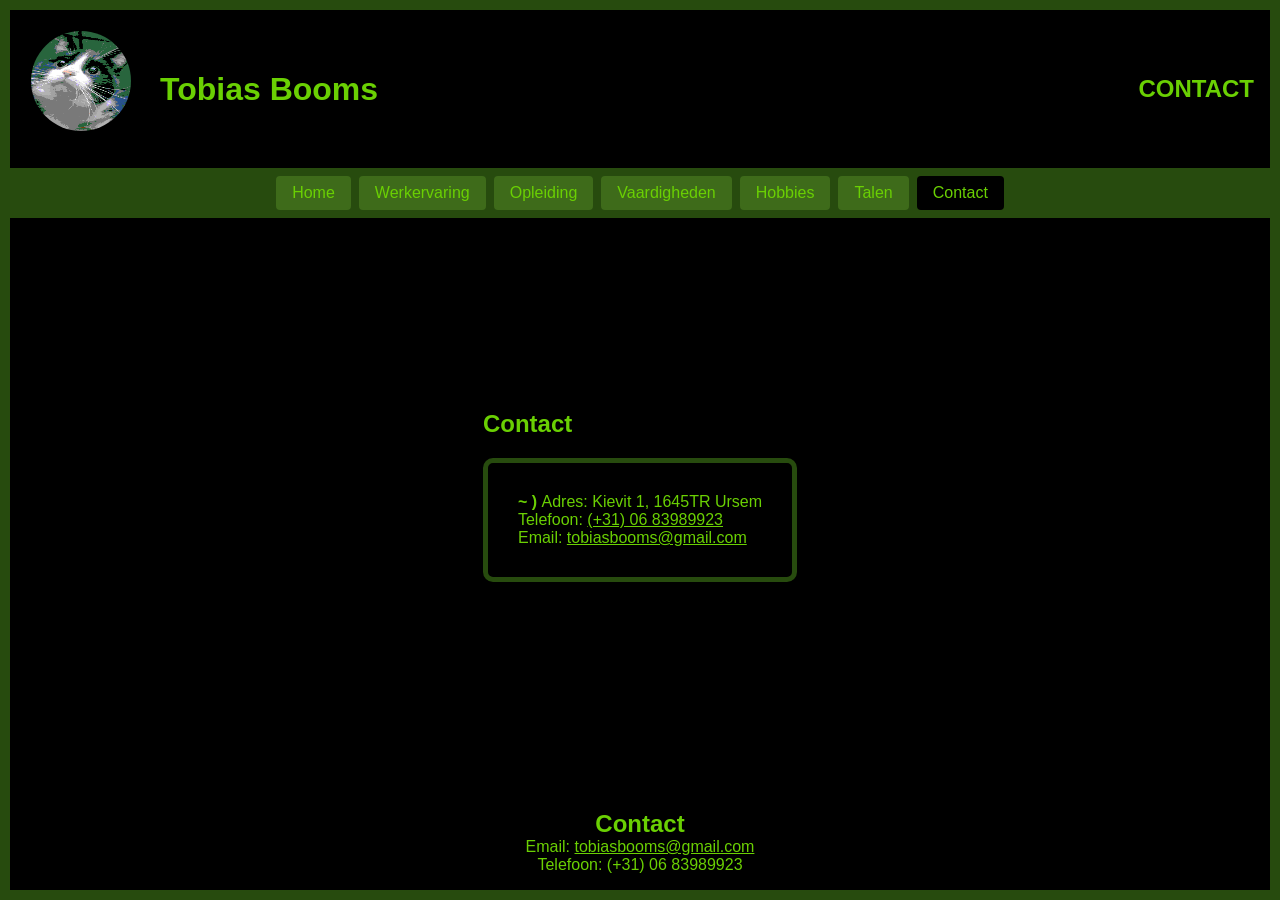
==== html/contact.html @ fe84f191 "Site omgezet naar cv met nieuwe sectiepagina's" ====
<!doctype html>
<html lang="nl">
<head>
	<meta charset="utf-8">
	<meta name="viewport" content="width=device-width, initial-scale=1">
	<title>Contact - Tobias Booms</title>
	<link rel="stylesheet" href="../design.css">
</head>
<body>
	<header>
		<img src="../images/pfp.png" alt="Profielfoto van Tobias Booms">
		<h1>Tobias Booms</h1>
		<p>CONTACT</p>
	</header>

	<nav>
		<a class="nav-buttons" href="../index.html">Home</a>
		<a class="nav-buttons" href="werkervaring.html">Werkervaring</a>
		<a class="nav-buttons" href="opleiding.html">Opleiding</a>
		<a class="nav-buttons" href="vaardigheden.html">Vaardigheden</a>
		<a class="nav-buttons" href="hobbies.html">Hobbies</a>
		<a class="nav-buttons" href="talen.html">Talen</a>
		<a class="nav-buttons active" href="contact.html">Contact</a>
	</nav>

	<main>
		<section>
			<div class="text-container">
				<h2>Contact</h2>
				<p class="section-text">Adres: Kievit 1, 1645TR Ursem<br>
					Telefoon: <a href="tel:+31683989923">(+31) 06 83989923</a><br>
					Email: <a href="mailto:tobiasbooms@gmail.com">tobiasbooms@gmail.com</a></p>
			</div>
		</section>
	</main>

	<footer>
		<h2>Contact</h2>
		<p>Email: <a href="mailto:tobiasbooms@gmail.com">tobiasbooms@gmail.com</a></p>
		<p>Telefoon: (+31) 06 83989923</p>
	</footer>
</body>
</html>
---- design.css ----
:root{
--color-background: #000000;
--color-green: #274b0e;
--color-light-green: #3e6b1a;
--color-black: #000000;
--color-text: #6ad003;
}


*{
	margin: 0;
	padding: 0;
	box-sizing: border-box;
	font-family: 'mono', sans-serif;
}

body{
	background-color: var(--color-background);
	color: var(--color-text);
	text-align: center;
	border: 10px solid var(--color-green);
    min-height: 100vh;          
    display: flex;
    flex-direction: column;     
}



header{
	background-color: var(--color-background);
	color: var(--color-text);
	padding: 1rem;
	text-align: center;
	display: flex;
	align-items: center;
	justify-content: flex-start;
	gap: 1.5rem;
	flex-wrap: wrap;
}


header img{
	width: 110px;
	height: 110px;
	border-radius: 50%;
	margin-bottom: 1rem;
	border: 5px solid var(--color-black);
}


header p{
	margin-left: auto;
	font-size: 1.5rem;
	font-weight: bold;
	text-transform: uppercase;
}


nav{
	background-color: var(--color-green);
	padding: 0.5rem;
	display: flex;
	flex-wrap: wrap;
	justify-content: center;
	gap: 0.5rem;
}

nav a{
	color: var(--color-text);
	text-decoration: none;
}

main{
	padding: 2rem;
	display: flex;
	flex-direction: column;
	align-items: center;
	justify-content: center;
	flex: 1; 
}

footer{
	background-color: var(--color-black);
	color: var(--color-text);
	padding: 1rem;
	text-align: center;
}

a{
	color: var(--color-text);
}


.content-image{
	max-width: 650px;
	max-height: 650px;
	border-radius: 4px;
	border: 5px solid var(--color-green);
}

.content-image:hover{
	transform: scale(1.05);
	transition: transform 0.3s ease-in-out;
}


.nav-buttons{
	background-color: var(--color-light-green);
	padding: 0.5rem 1rem;
	border-radius: 4px;
	
}

.nav-buttons:hover{
	color: var(--color-text);
	transform: scale(1.05);
	transition: transform 0.3s ease-in-out;
}

.nav-buttons:focus{
	transform: scale(1.05);
	transition: transform 0.3s ease-in-out;
}

.nav-buttons.active{
	background-color: var(--color-background);
	color: var(--color-text);
}

.section-content{
	display: flex;
	justify-content: center;
	align-items: flex-start;
	gap: 3.5rem;
}

.text-container{
	text-align: left;
	max-width: 600px;
}

.image-container{
	display: flex;
	flex-direction: column;
	gap: 1rem;
}

.section-text{
	width: 100%;
	border: 5px solid var(--color-green);
	padding: 30px;
	margin: 20px 0;
	border-radius: 10px;
	color: var(--color-text);
}

.section-text::before{
	content: '~ ) ';
	font-weight: bold;
}
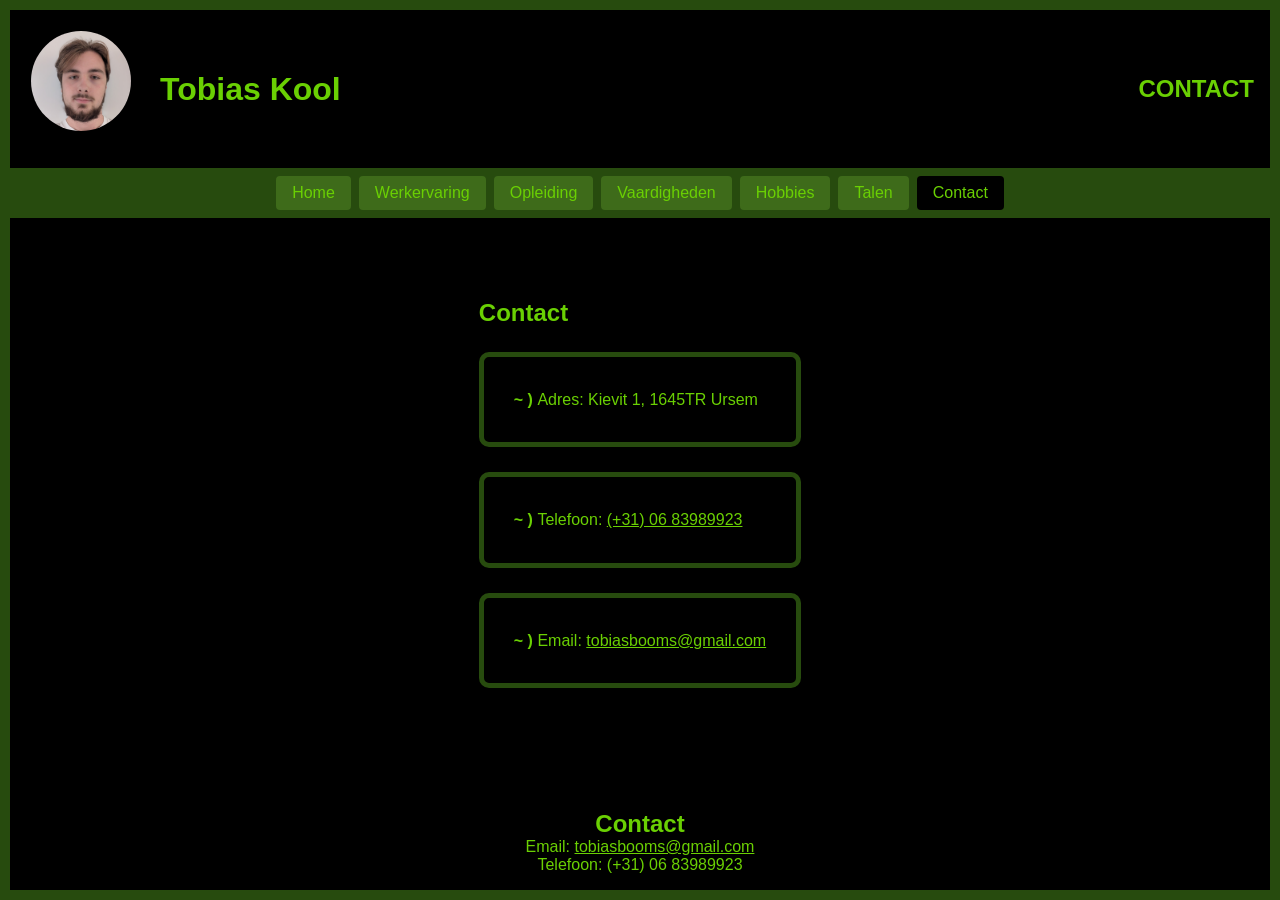
==== commit cac0d22c: "Nieuwe profielfoto, naam Tobias Kool en duidelijkere tekst met witregels" ====
--- a/html/contact.html
+++ b/html/contact.html
@@ -3,13 +3,13 @@
 <head>
 	<meta charset="utf-8">
 	<meta name="viewport" content="width=device-width, initial-scale=1">
-	<title>Contact - Tobias Booms</title>
+	<title>Contact - Tobias Kool</title>
 	<link rel="stylesheet" href="../design.css">
 </head>
 <body>
 	<header>
-		<img src="../images/pfp.png" alt="Profielfoto van Tobias Booms">
-		<h1>Tobias Booms</h1>
+		<img src="../images/pfp.png" alt="Profielfoto van Tobias Kool">
+		<h1>Tobias Kool</h1>
 		<p>CONTACT</p>
 	</header>
 
@@ -27,9 +27,12 @@
 		<section>
 			<div class="text-container">
 				<h2>Contact</h2>
-				<p class="section-text">Adres: Kievit 1, 1645TR Ursem<br>
-					Telefoon: <a href="tel:+31683989923">(+31) 06 83989923</a><br>
-					Email: <a href="mailto:tobiasbooms@gmail.com">tobiasbooms@gmail.com</a></p>
+
+				<p class="section-text">Adres: Kievit 1, 1645TR Ursem</p>
+
+				<p class="section-text">Telefoon: <a href="tel:+31683989923">(+31) 06 83989923</a></p>
+
+				<p class="section-text">Email: <a href="mailto:tobiasbooms@gmail.com">tobiasbooms@gmail.com</a></p>
 			</div>
 		</section>
 	</main>
--- a/design.css
+++ b/design.css
@@ -149,9 +149,10 @@
 	width: 100%;
 	border: 5px solid var(--color-green);
 	padding: 30px;
-	margin: 20px 0;
+	margin: 25px 0;
 	border-radius: 10px;
 	color: var(--color-text);
+	line-height: 1.6;
 }
 
 .section-text::before{
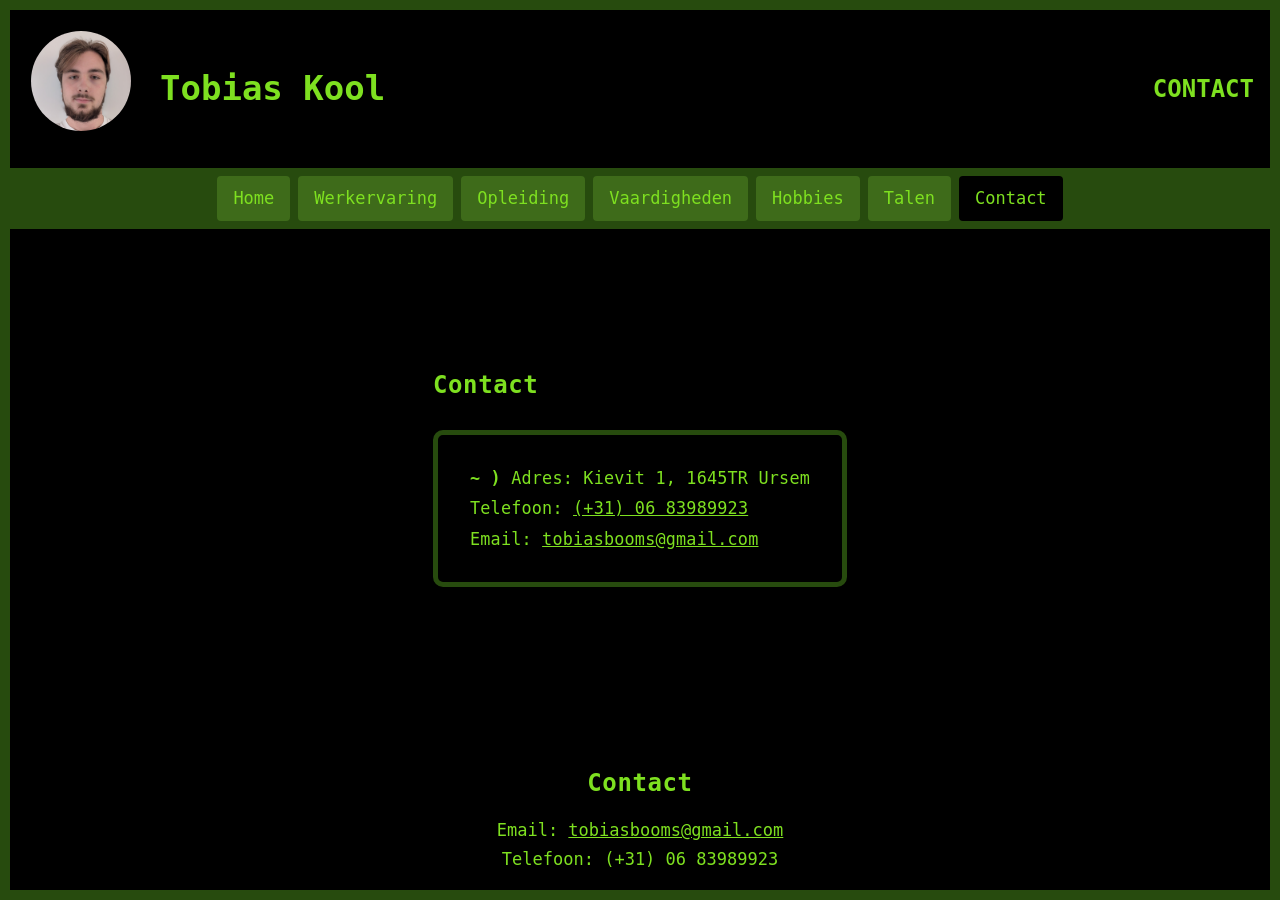
==== commit b303ae64: "CSS leesbaarder gemaakt en tekst weer in doorlopende blokken" ====
--- a/html/contact.html
+++ b/html/contact.html
@@ -27,12 +27,9 @@
 		<section>
 			<div class="text-container">
 				<h2>Contact</h2>
-
-				<p class="section-text">Adres: Kievit 1, 1645TR Ursem</p>
-
-				<p class="section-text">Telefoon: <a href="tel:+31683989923">(+31) 06 83989923</a></p>
-
-				<p class="section-text">Email: <a href="mailto:tobiasbooms@gmail.com">tobiasbooms@gmail.com</a></p>
+				<p class="section-text">Adres: Kievit 1, 1645TR Ursem<br>
+					Telefoon: <a href="tel:+31683989923">(+31) 06 83989923</a><br>
+					Email: <a href="mailto:tobiasbooms@gmail.com">tobiasbooms@gmail.com</a></p>
 			</div>
 		</section>
 	</main>
--- a/design.css
+++ b/design.css
@@ -3,7 +3,7 @@
 --color-green: #274b0e;
 --color-light-green: #3e6b1a;
 --color-black: #000000;
---color-text: #6ad003;
+--color-text: #7ee020;
 }
 
 
@@ -11,7 +11,7 @@
 	margin: 0;
 	padding: 0;
 	box-sizing: border-box;
-	font-family: 'mono', sans-serif;
+	font-family: 'DejaVu Sans Mono', 'Liberation Mono', 'Courier New', monospace;
 }
 
 body{
@@ -19,6 +19,9 @@
 	color: var(--color-text);
 	text-align: center;
 	border: 10px solid var(--color-green);
+	font-size: 17px;
+	line-height: 1.7;
+	-webkit-font-smoothing: antialiased;
     min-height: 100vh;          
     display: flex;
     flex-direction: column;     
@@ -79,6 +82,12 @@
 	flex: 1; 
 }
 
+h2{
+	font-size: 1.5rem;
+	margin-bottom: 0.75rem;
+	letter-spacing: 0.6px;
+}
+
 footer{
 	background-color: var(--color-black);
 	color: var(--color-text);
@@ -136,7 +145,7 @@
 
 .text-container{
 	text-align: left;
-	max-width: 600px;
+	max-width: 680px;
 }
 
 .image-container{
@@ -148,11 +157,18 @@
 .section-text{
 	width: 100%;
 	border: 5px solid var(--color-green);
-	padding: 30px;
-	margin: 25px 0;
+	padding: 1.75rem 2rem;
+	margin: 1.5rem 0;
 	border-radius: 10px;
 	color: var(--color-text);
-	line-height: 1.6;
+	font-size: 1.05rem;
+	line-height: 1.8;
+	letter-spacing: 0.2px;
+}
+
+.section-text strong{
+	color: #a6f24a;
+	letter-spacing: 0.4px;
 }
 
 .section-text::before{
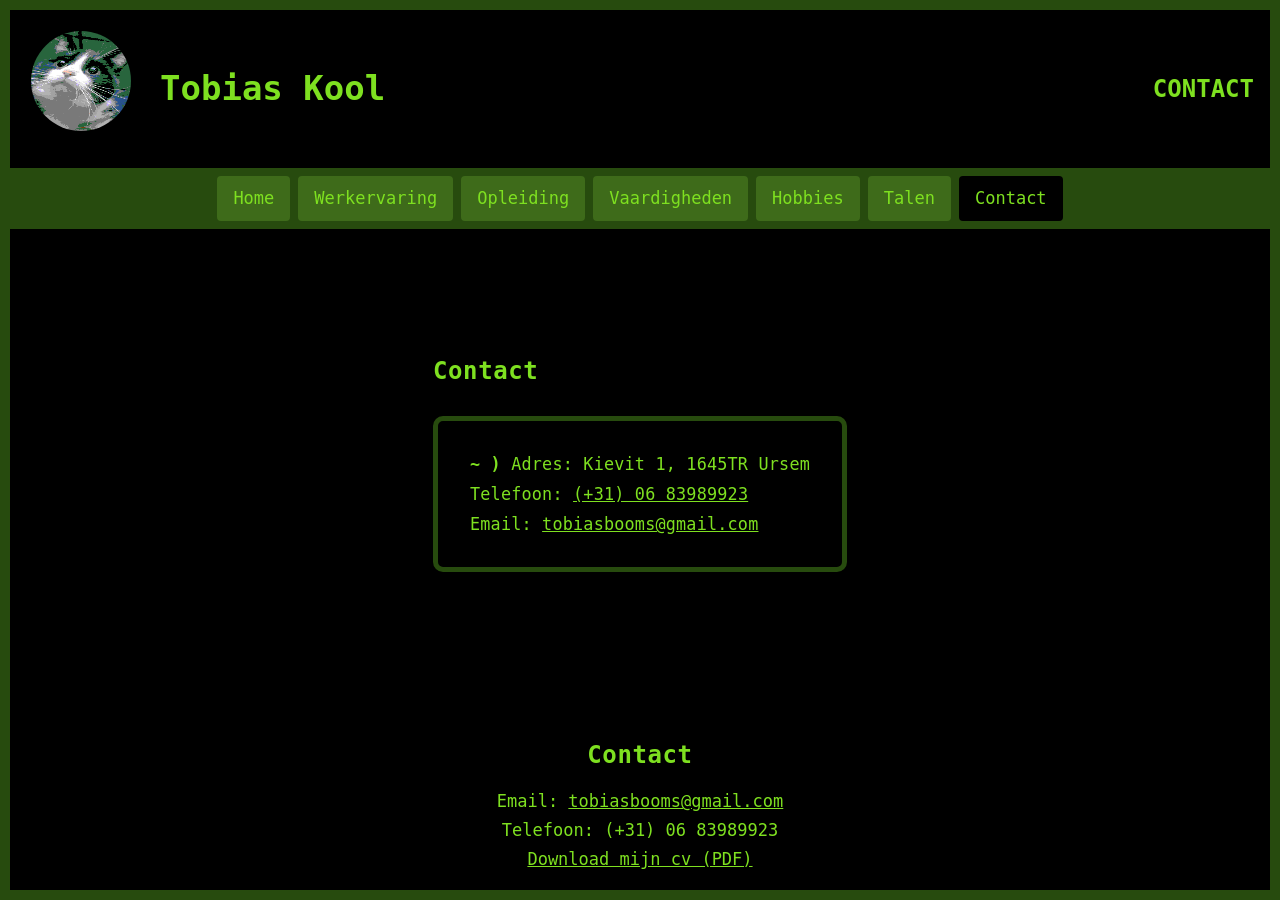
==== commit 9a48b892: "CV-tekst ingekort en downloadbare CV (PDF/Word) toegevoegd" ====
--- a/html/contact.html
+++ b/html/contact.html
@@ -38,6 +38,7 @@
 		<h2>Contact</h2>
 		<p>Email: <a href="mailto:tobiasbooms@gmail.com">tobiasbooms@gmail.com</a></p>
 		<p>Telefoon: (+31) 06 83989923</p>
+		<p><a href="../cv/Tobias_Kool_CV.pdf" download>Download mijn cv (PDF)</a></p>
 	</footer>
 </body>
 </html>
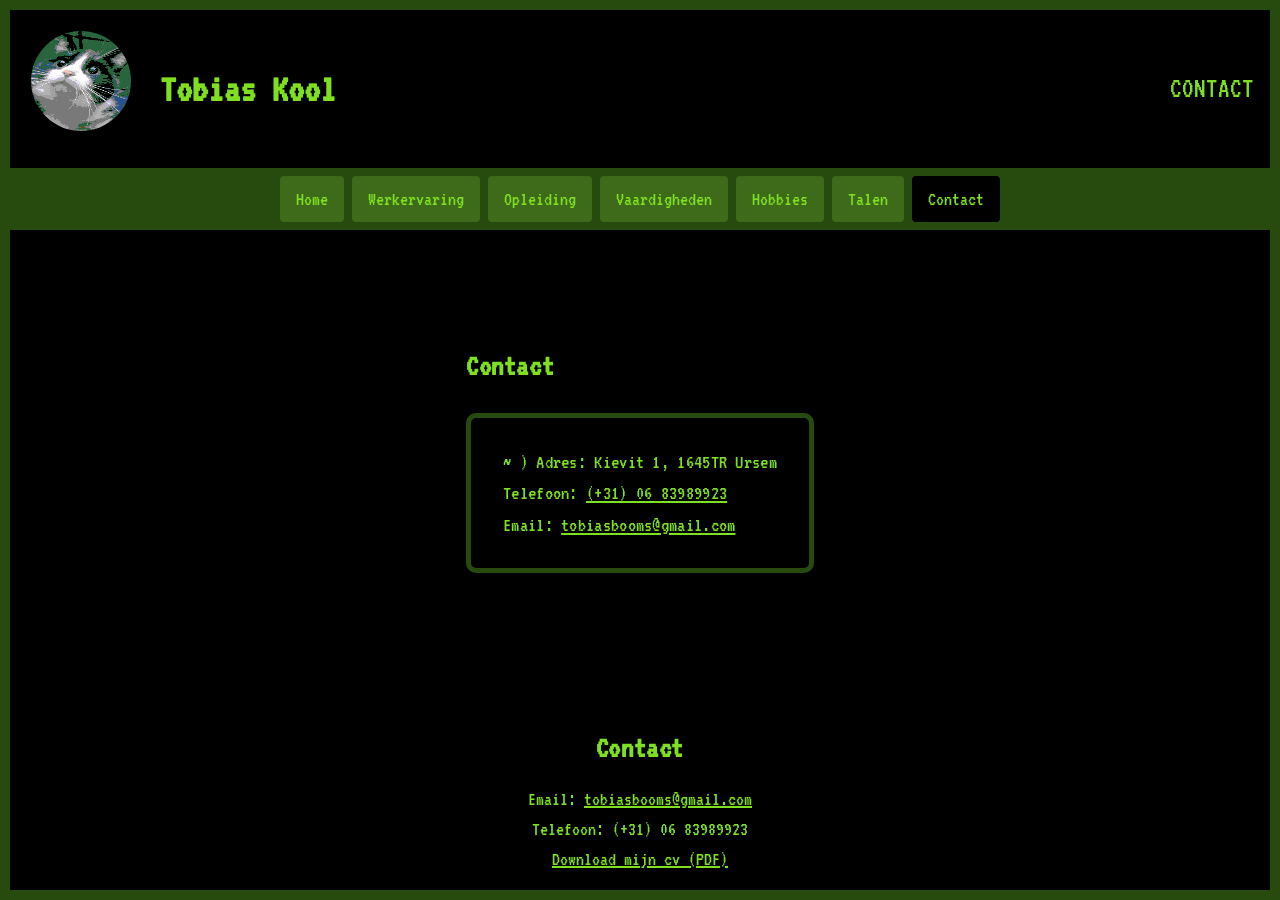
==== commit f805a184: "Cache-busting ?v=2 op design.css" ====
--- a/html/contact.html
+++ b/html/contact.html
@@ -4,7 +4,7 @@
 	<meta charset="utf-8">
 	<meta name="viewport" content="width=device-width, initial-scale=1">
 	<title>Contact - Tobias Kool</title>
-	<link rel="stylesheet" href="../design.css">
+	<link rel="stylesheet" href="../design.css?v=2">
 </head>
 <body>
 	<header>
--- a/design.css
+++ b/design.css
@@ -1,3 +1,21 @@
+@font-face{
+	font-family: 'VT323';
+	font-style: normal;
+	font-weight: 400;
+	font-display: swap;
+	src: url('fonts/vt323-latin.woff2') format('woff2');
+	unicode-range: U+0000-00FF, U+0131, U+0152-0153, U+02BB-02BC, U+02C6, U+02DA, U+02DC, U+0304, U+0308, U+0329, U+2000-206F, U+20AC, U+2122, U+2191, U+2193, U+2212, U+2215, U+FEFF, U+FFFD;
+}
+
+@font-face{
+	font-family: 'VT323';
+	font-style: normal;
+	font-weight: 400;
+	font-display: swap;
+	src: url('fonts/vt323-latin-ext.woff2') format('woff2');
+	unicode-range: U+0100-02BA, U+02BD-02C5, U+02C7-02CC, U+02CE-02D7, U+02DD-02FF, U+0304, U+0308, U+0329, U+1D00-1DBF, U+1E00-1E9F, U+1EF2-1EFF, U+2020, U+20A0-20AB, U+20AD-20C0, U+2113, U+2C60-2C7F, U+A720-A7FF;
+}
+
 :root{
 --color-background: #000000;
 --color-green: #274b0e;
@@ -11,7 +29,7 @@
 	margin: 0;
 	padding: 0;
 	box-sizing: border-box;
-	font-family: 'DejaVu Sans Mono', 'Liberation Mono', 'Courier New', monospace;
+	font-family: 'VT323', 'DejaVu Sans Mono', 'Liberation Mono', monospace;
 }
 
 body{
@@ -19,9 +37,9 @@
 	color: var(--color-text);
 	text-align: center;
 	border: 10px solid var(--color-green);
-	font-size: 17px;
-	line-height: 1.7;
-	-webkit-font-smoothing: antialiased;
+	font-size: 20px;
+	line-height: 1.5;
+	-webkit-font-smoothing: none;
     min-height: 100vh;          
     display: flex;
     flex-direction: column;     
@@ -53,8 +71,8 @@
 
 header p{
 	margin-left: auto;
-	font-size: 1.5rem;
-	font-weight: bold;
+	font-size: 1.8rem;
+	font-weight: normal;
 	text-transform: uppercase;
 }
 
@@ -83,7 +101,7 @@
 }
 
 h2{
-	font-size: 1.5rem;
+	font-size: 1.9rem;
 	margin-bottom: 0.75rem;
 	letter-spacing: 0.6px;
 }
@@ -161,17 +179,18 @@
 	margin: 1.5rem 0;
 	border-radius: 10px;
 	color: var(--color-text);
-	font-size: 1.05rem;
-	line-height: 1.8;
-	letter-spacing: 0.2px;
+	font-size: 1.3rem;
+	line-height: 1.5;
+	letter-spacing: 0.3px;
 }
 
 .section-text strong{
 	color: #a6f24a;
-	letter-spacing: 0.4px;
+	font-weight: normal;
+	letter-spacing: 0.5px;
 }
 
 .section-text::before{
 	content: '~ ) ';
-	font-weight: bold;
+	font-weight: normal;
 }
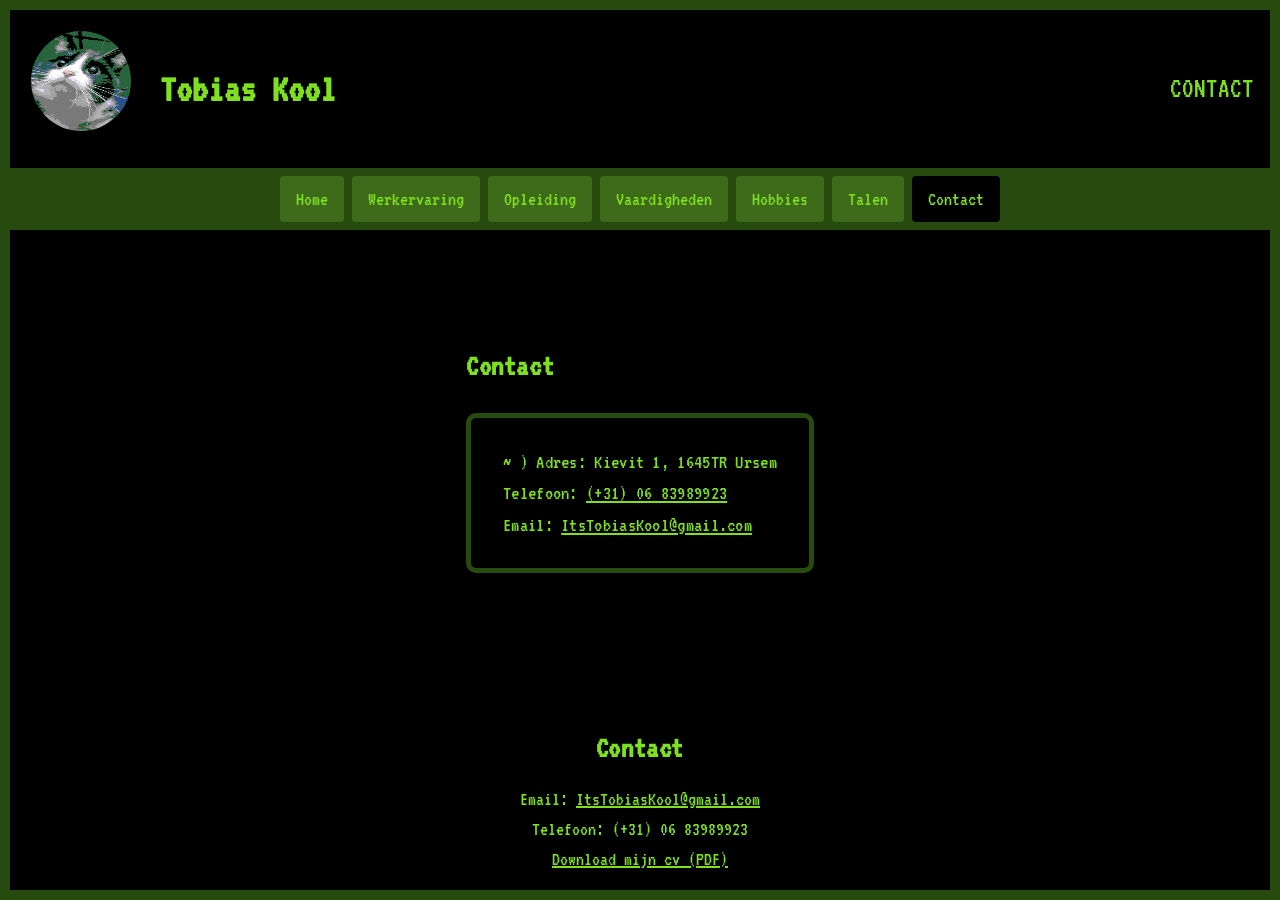
==== commit aca7efe3: "E-mailadres bijgewerkt naar ItsTobiasKool@gmail.com" ====
--- a/html/contact.html
+++ b/html/contact.html
@@ -4,7 +4,8 @@
 	<meta charset="utf-8">
 	<meta name="viewport" content="width=device-width, initial-scale=1">
 	<title>Contact - Tobias Kool</title>
-	<link rel="stylesheet" href="../design.css?v=2">
+	<link rel="preload" href="../fonts/vt323-latin.woff2" as="font" type="font/woff2" crossorigin>
+	<link rel="stylesheet" href="../design.css?v=3">
 </head>
 <body>
 	<header>
@@ -29,14 +30,14 @@
 				<h2>Contact</h2>
 				<p class="section-text">Adres: Kievit 1, 1645TR Ursem<br>
 					Telefoon: <a href="tel:+31683989923">(+31) 06 83989923</a><br>
-					Email: <a href="mailto:tobiasbooms@gmail.com">tobiasbooms@gmail.com</a></p>
+					Email: <a href="mailto:ItsTobiasKool@gmail.com">ItsTobiasKool@gmail.com</a></p>
 			</div>
 		</section>
 	</main>
 
 	<footer>
 		<h2>Contact</h2>
-		<p>Email: <a href="mailto:tobiasbooms@gmail.com">tobiasbooms@gmail.com</a></p>
+		<p>Email: <a href="mailto:ItsTobiasKool@gmail.com">ItsTobiasKool@gmail.com</a></p>
 		<p>Telefoon: (+31) 06 83989923</p>
 		<p><a href="../cv/Tobias_Kool_CV.pdf" download>Download mijn cv (PDF)</a></p>
 	</footer>
--- a/design.css
+++ b/design.css
@@ -2,8 +2,8 @@
 	font-family: 'VT323';
 	font-style: normal;
 	font-weight: 400;
-	font-display: swap;
-	src: url('fonts/vt323-latin.woff2') format('woff2');
+	font-display: fallback;
+	src: url('fonts/vt323-latin.woff2?v=2') format('woff2');
 	unicode-range: U+0000-00FF, U+0131, U+0152-0153, U+02BB-02BC, U+02C6, U+02DA, U+02DC, U+0304, U+0308, U+0329, U+2000-206F, U+20AC, U+2122, U+2191, U+2193, U+2212, U+2215, U+FEFF, U+FFFD;
 }
 
@@ -11,8 +11,8 @@
 	font-family: 'VT323';
 	font-style: normal;
 	font-weight: 400;
-	font-display: swap;
-	src: url('fonts/vt323-latin-ext.woff2') format('woff2');
+	font-display: fallback;
+	src: url('fonts/vt323-latin-ext.woff2?v=2') format('woff2');
 	unicode-range: U+0100-02BA, U+02BD-02C5, U+02C7-02CC, U+02CE-02D7, U+02DD-02FF, U+0304, U+0308, U+0329, U+1D00-1DBF, U+1E00-1E9F, U+1EF2-1EFF, U+2020, U+20A0-20AB, U+20AD-20C0, U+2113, U+2C60-2C7F, U+A720-A7FF;
 }
 
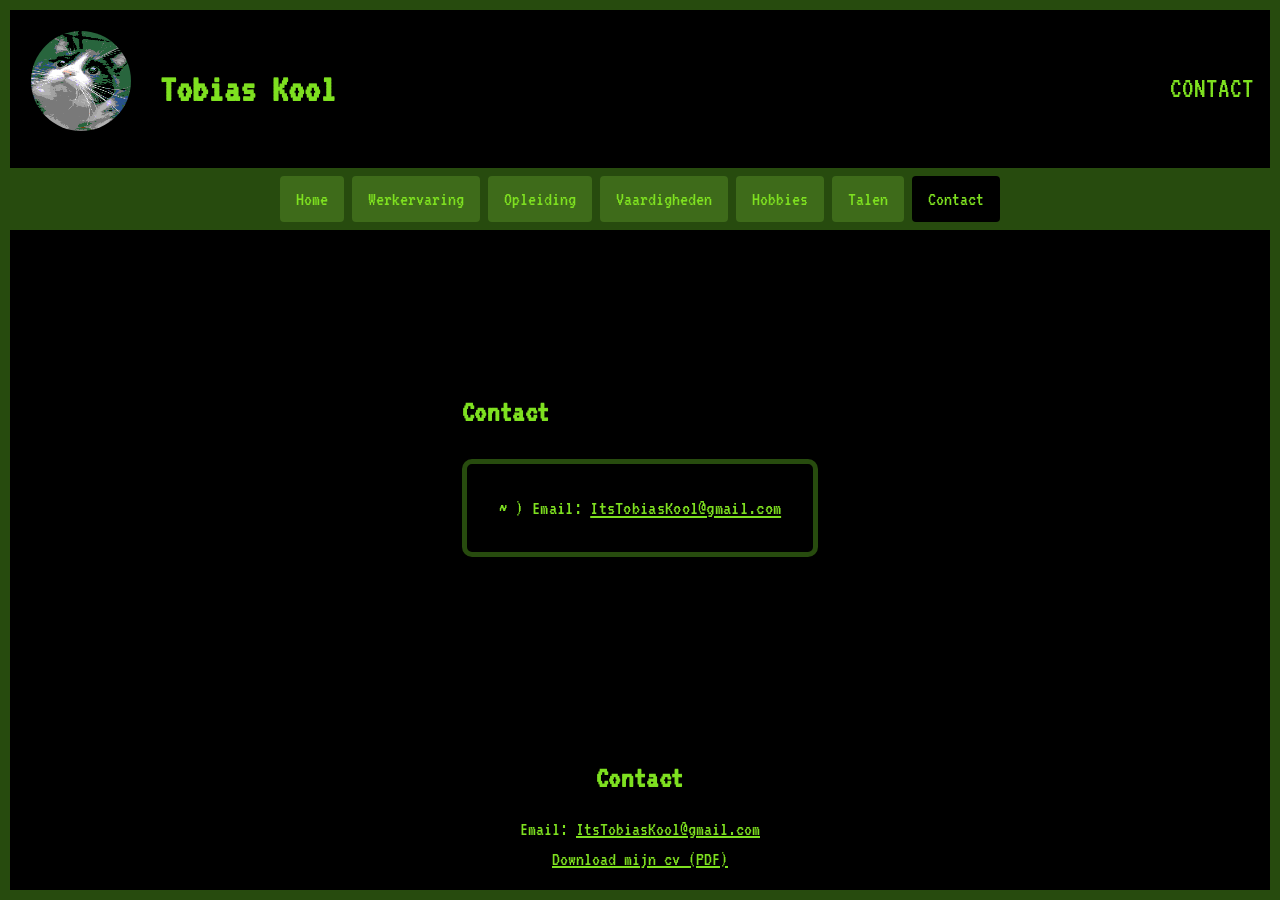
==== commit d08229a5: "Telefoon en adres verwijderd, alleen e-mail behouden" ====
--- a/html/contact.html
+++ b/html/contact.html
@@ -28,9 +28,7 @@
 		<section>
 			<div class="text-container">
 				<h2>Contact</h2>
-				<p class="section-text">Adres: Kievit 1, 1645TR Ursem<br>
-					Telefoon: <a href="tel:+31683989923">(+31) 06 83989923</a><br>
-					Email: <a href="mailto:ItsTobiasKool@gmail.com">ItsTobiasKool@gmail.com</a></p>
+				<p class="section-text">Email: <a href="mailto:ItsTobiasKool@gmail.com">ItsTobiasKool@gmail.com</a></p>
 			</div>
 		</section>
 	</main>
@@ -38,7 +36,6 @@
 	<footer>
 		<h2>Contact</h2>
 		<p>Email: <a href="mailto:ItsTobiasKool@gmail.com">ItsTobiasKool@gmail.com</a></p>
-		<p>Telefoon: (+31) 06 83989923</p>
 		<p><a href="../cv/Tobias_Kool_CV.pdf" download>Download mijn cv (PDF)</a></p>
 	</footer>
 </body>
